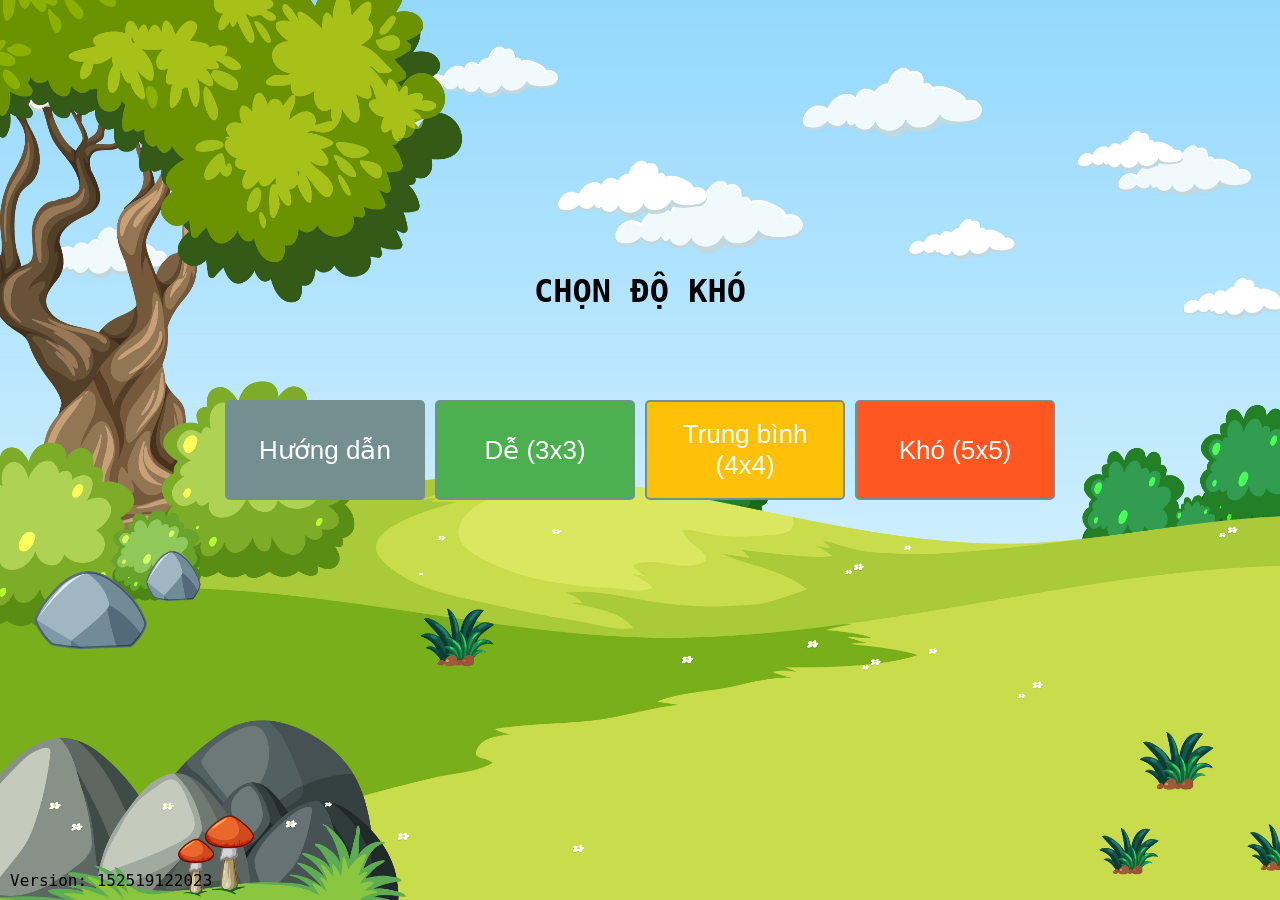
==== index.html @ 19823965 "add bg music" ====
<!DOCTYPE html>
<html lang="en">
<head>
  <meta charset="UTF-8">
  <meta name="viewport" content="width=device-width, initial-scale=1.0">
  <link rel="stylesheet" href="index.css">
  <link rel="stylesheet" href="https://fonts.googleapis.com/icon?family=Material+Icons">
  <script src="metadata.js" defer></script>
  <script src="drawing.js" defer></script>
  <script src="functions.js" defer></script>
</head>
<body>

    <!-- <div class="icon">
      <i class="material-icons" onclick="offMusic()">volume_up</i>
      <i class="material-icons" onclick="onMusic()">volume_off</i>
    </div> -->

    <div class="btn-mode-container" id="startMenu">
      <h1>CHỌN ĐỘ KHÓ</h1>
      <button class="btn" id="btnTutor" onclick="tutorial()">Hướng dẫn</button>
      <button class="btn" id="btnEasy" onclick="changeLevel('dễ')" value="dễ">Dễ (3x3)</button>
      <button class="btn" id="btnMedium" onclick="changeLevel('trung bình')" value="trung bình">Trung bình (4x4)</button>
      <button class="btn" id="btnHard" onclick="changeLevel('khó')" value="khó">Khó (5x5)</button>
    </div>

    <div class="tutor" id="tutor">
      <button class="btnTutor" onclick="openMenu()">Trở về màn hình chính</button>
    </div>

    <div class="popup" id="popup">
      <div class="popup-content">
        <span class="close" onclick="closeWinningPopup()">&times;</span>
        <p>Bạn đã chiến thắng, chuyển sang chế độ khó hơn để tăng sự thử thách nào!</p>
        <button class="btn" onclick="closeWinningPopup()">Ok</button>
      </div>
    </div>

    <div class="popup" id="popupPassLevel">
      <div class="popup-content">
        <p>Đáp án đúng!</p>
        <button class="btn" onclick="closePassLevelPopup()">Màn tiếp theo</button>
      </div>
    </div>

    <div class="popup" id="popupFailLevel">
      <div class="popup-content">
        <p>Sai rồi! Hãy thử sắp xếp lại kiểu khác</p>
        <button class="btn" onclick="closeFailLevelPopup()">Ok</button>
      </div>
    </div>
    <div class="popup" id="popupMenuWarning">
      <div class="popup-content">
        <p>Thoát ra menu chính sẽ reset toàn bộ quá trình chơi của bạn</p>
        <button class="btn" onclick="openMenu()">Ok</button>
        <button class="btn" onclick="closeMenuWarningPopup()">Hủy</button>
      </div>
    </div>

    <div id="item">
      <div class="shape-container" id="bottomShapeContainer">
        <canvas id="bottomShape" width="100" height="200"></canvas>
      </div>
      <div class="shape-container" id="curveBottomRShapeContainer">
        <canvas id="curveBottomRShape" width="200" height="200"></canvas>
      </div>
      <div class="shape-container" id="crescentRShapeContainer">
        <canvas id="crescentRShape" width="150" height="200"></canvas>
      </div>
      <div class="shape-container" id="bottom2ShapeContainer">
        <canvas id="bottom2Shape" width="100" height="300"></canvas>
      </div>
      <div class="shape-container" id="aslantRShapeContainer">
        <canvas id="aslantRShape" width="200" height="200"></canvas>
      </div>
      <div class="shape-container" id="aslant2RShapeContainer">
        <canvas id="aslant2RShape" width="200" height="300"></canvas>
      </div>
      <div class="shape-container">
      </div>
    </div>
    
    
    <div id="playground">
      <div id="template-container">
        <img id="template" src="">
      </div>
      <div class="board-container">
        <div id="board"></div>
      </div>
    </div>

    <div class="statLevel">
      <div class="level">Màn:&nbsp;</div>
      <div id="level">1</div>
    </div>

    <div class="statMode">
      <div class="mode">Độ khó:&nbsp;</div>
      <div id="mode"></div>
    </div>

    <div class="btnGroup">
      <button class="btn" id="btnReset" onclick="reset()">Reset</button>
      <button class="btn" id="btnOpenMenu" onclick="openMenuWarningPopup()">Menu</button>
      <button class="btn" id="btnCheckBoard" onclick="submit()">Nộp</button>
    </div>

    <audio id="backgroundMusic" loop autoplay="true">
      <source src="assets/theme.mp3" type="audio/mp3">
    </audio>

    <!-- HH:MM DD:MM:YYYY -->
    <div class="version">Version: 152519122023</div>
    </body>
</html>
---- index.css ----
body {
    margin: 0;
    overflow: hidden;
    display: flex;
    height: 100vh;
    background-color: azure;
    font-family: 'Pacifico', monospace;
    background-image: url("assets/bg.jpg");
    background-size: 100% 100%;
}
#playground {
    flex: 1;
    display: flex;
    align-items: center;
    justify-content: center;
    height: 100%;
    flex-direction: column;
    margin-bottom: 150px;
}

canvas {
    cursor: grab;
    touch-action: none; /* Disable touch gestures for better touch-drag experience */
}

#board {
    display: grid;
    grid-template-columns: repeat(4, 1fr);
    gap: 0px;
    width: 400px;
    height: 400px;
    border: 5px solid rgb(255, 192, 114);
    margin-left: -40%;
}
.board-cell{
    width: 100px;
    height: 100px;
    background-color:bisque;
    display: flex;
    justify-content: center;
    align-items: center;
}
.dot{
    width: 10px;
    height: 10px;
    border-radius: 50%;
    background-color: rgb(194, 191, 191);
}
#item{
    display: grid;
    grid-template-columns: repeat(3, 0.3fr);
    margin-top: 13%;
    margin-left: 3%;
}
.statLevel{
    display: flex;
    position: absolute;
    width: 40vw;
    height: 50px;
    top: 57.5%;
    left: 51%;
    font-size: 40px;
    justify-content: right;
    transform: rotate(-2.5deg);
}
.statMode{
    border-bottom: 5px solid rgb(255, 192, 114);
    border-left: 5px solid rgb(255, 192, 114);
    background-color: bisque;
    border-bottom-left-radius: 20px ;
    display: flex;
    position: absolute;
    width: auto;
    height: 42px;
    padding: 5px 20px;
    top: 0;
    right: 0;
    font-size: 28px;
    justify-content: center;
}
.btnGroup{
    display: flex;
    position: absolute;
    width: 350px;
    height: 50px;
    bottom: 4%;
    left: 68%;
    flex-direction: row;
}
.btn{
    margin: 0 5px;
    width: 150px;
    height: 50px;
    
    font-size: 20px;
    border: 2px solid rgb(116, 143, 143);
    border-radius: 5px;
    cursor: pointer;
    transition: background-color 0.3s;
}
.shape-container{
    width: 200px;
    height: 200px;
    display: flex;
    justify-content: center;
    align-items: center;
}
#template-container{
    position: absolute;
    top: 23%;
    left: 81.5%;
    
}
#template{
    background-color:bisque;
    width: 230px;
    height: 230px;
    display: block;
    user-select: none;
}
#btnReset {
    background-color: #3498db;
    color: #fff;
}

#btnOpenMenu {
    background-color: #2ecc71;
    color: #fff;
}

#btnCheckBoard {
    background-color: #e74c3c;
    color: #fff;
}
#btnReset:hover {
    background-color: #1d73ac;
}

#btnOpenMenu:hover {
    background-color: #11a850;
}
#btnCheckBoard:hover {
    background-color: #b42f21;
}
.btn-mode-container{
    display: flex;
    position: absolute;
    width: 100vw;
    height: 100vh;
    display: flex;
    justify-content: center;
    align-items: center;
    background-color: antiquewhite;
    z-index: 99999;
    background-image: url(assets/menubg.jpg);
    background-size: 100% 100%;
}
.popup {
    display: none;
    position: fixed;
    top: 50%;
    left: 50%;
    transform: translate(-50%, -50%);
    background-color: #fefefe;
    padding: 20px;
    border: 1px solid #ccc;
    border-radius: 10px;
    box-shadow: 0 0 15px rgba(0, 0, 0, 0.3);
    z-index: 99998;
    width: 680px;
}
.popup-content {
    text-align: center;
}
.popup-content>p {
    font-size: xx-large;
}
.close {
    position: absolute;
    top: 5px;
    right: 10px;
    font-size: 20px;
    cursor: pointer;
}

#btnTutor, #btnEasy, #btnMedium, #btnHard{
    width: 200px;
    height: 100px;
    font-size: 26px;
    color: white;
}
#btnTutor{
    background-color:rgb(116, 143, 143);
}
#btnEasy{
    background-color: #4CAF50;
}
#btnMedium{
    background-color: #FFC107;
}
#btnHard{
    background-color: #FF5722 ;
}
.btn-mode-container>h1{
    position: absolute;
    top: 30%;
    left: 50%;
    transform: translate(-50%, -50%);
    width: auto;
}
.version{
    position: absolute;
    bottom: 0;
    left: 0;
    padding: 10px;
    z-index: 100000;
}
.tutor{
    display: none;
    position: absolute;
    width: 100vw;
    height: 100vh;
    justify-content: center;
    align-items: center;
    background-color: antiquewhite;
    background-image: url(assets/tutor.jpg);
    background-size: 100% 100%;
}

.btnTutor {
    display: inline-block;
    padding: 10px 20px;
    font-size: 16px;
    text-align: center;
    text-decoration: none;
    cursor: pointer;
    border: none;
    border-radius: 5px;
    background-color: #3498db;
    color: #fff;
    transition: background-color 0.3s ease;
  }
  .btnTutor:hover {
    background-color: #2980b9;
  }

  .icon{
    z-index: 100001;
  }
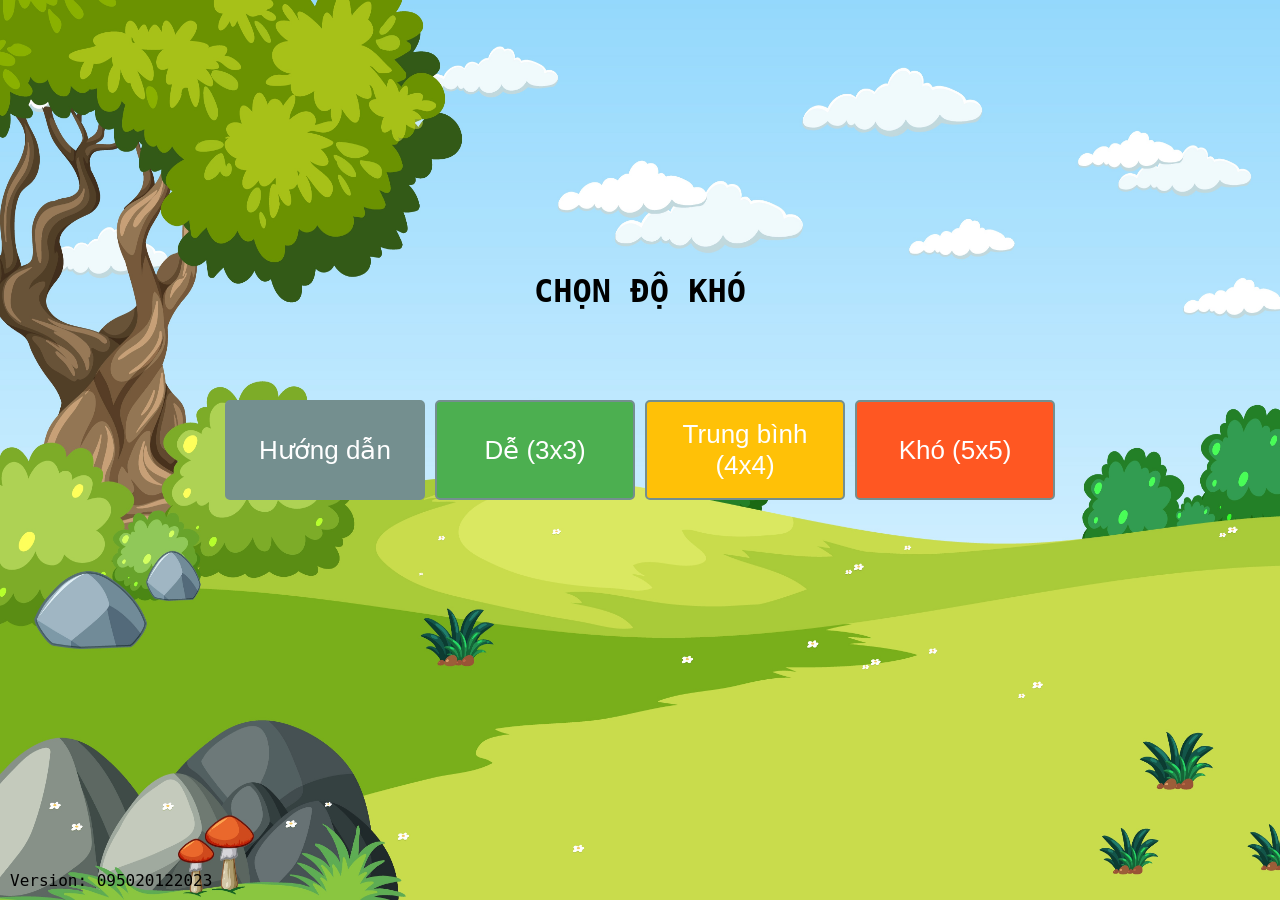
==== commit 903c4d40: "update audio" ====
--- a/index.html
+++ b/index.html
@@ -111,6 +111,6 @@
     </audio>
 
     <!-- HH:MM DD:MM:YYYY -->
-    <div class="version">Version: 152519122023</div>
+    <div class="version">Version: 095020122023</div>
     </body>
 </html>
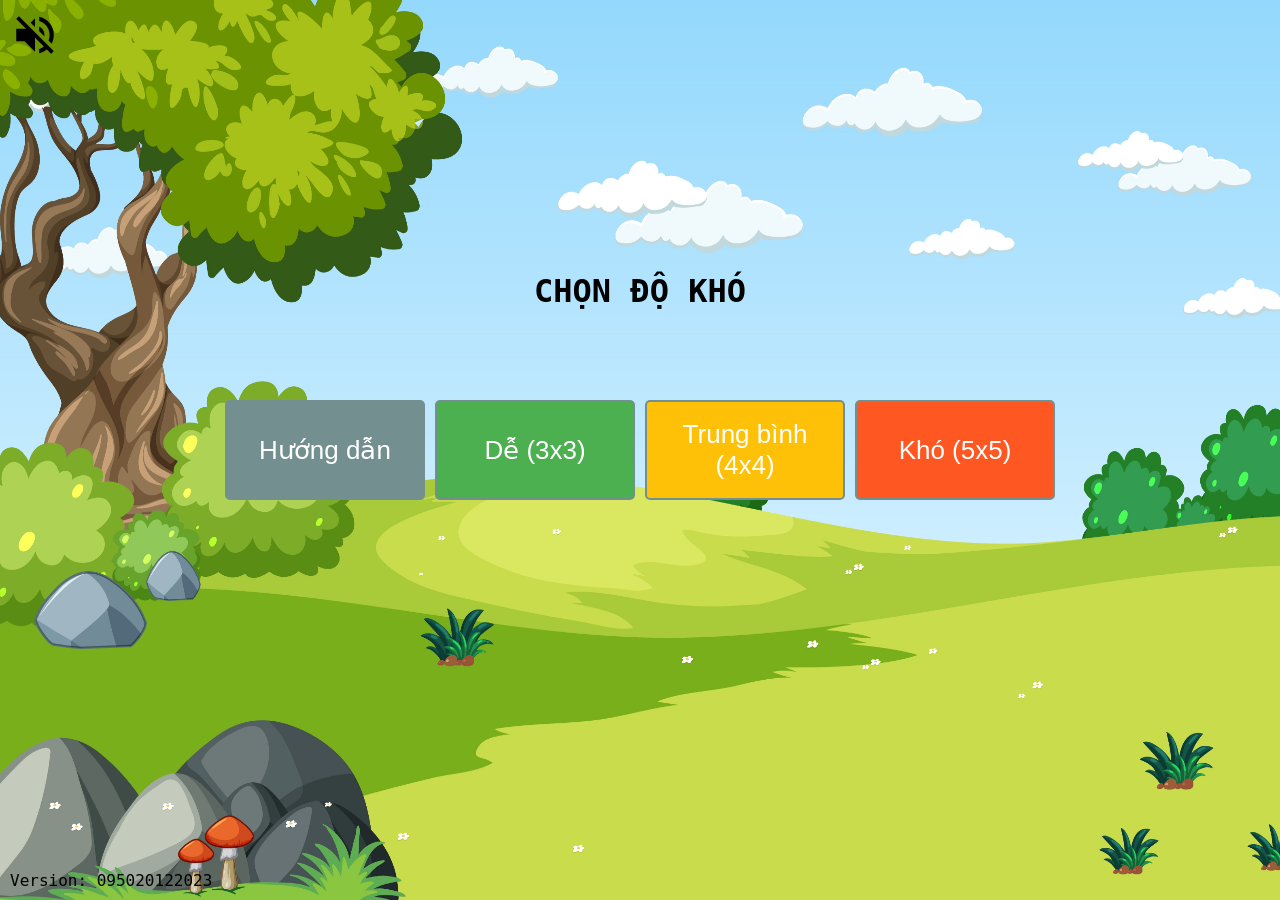
==== commit 9139b5db: "add on off volume update audio" ====
--- a/index.html
+++ b/index.html
@@ -11,10 +11,10 @@
 </head>
 <body>
 
-    <!-- <div class="icon">
-      <i class="material-icons" onclick="offMusic()">volume_up</i>
-      <i class="material-icons" onclick="onMusic()">volume_off</i>
-    </div> -->
+    <div class="icon">
+      <i class="material-icons" id="v_on" style="font-size: 50px;" onclick="onMusic()">volume_up</i>
+      <i class="material-icons" id="v_off" style="font-size: 50px;" onclick="offMusic()">volume_off</i>
+    </div>
 
     <div class="btn-mode-container" id="startMenu">
       <h1>CHỌN ĐỘ KHÓ</h1>
--- a/index.css
+++ b/index.css
@@ -245,5 +245,12 @@
   }
 
   .icon{
+    position: absolute;
+    top: 10px;
+    left: 10px;
     z-index: 100001;
+    cursor: pointer;
+  }
+  #v_on{
+    display: none;
   }
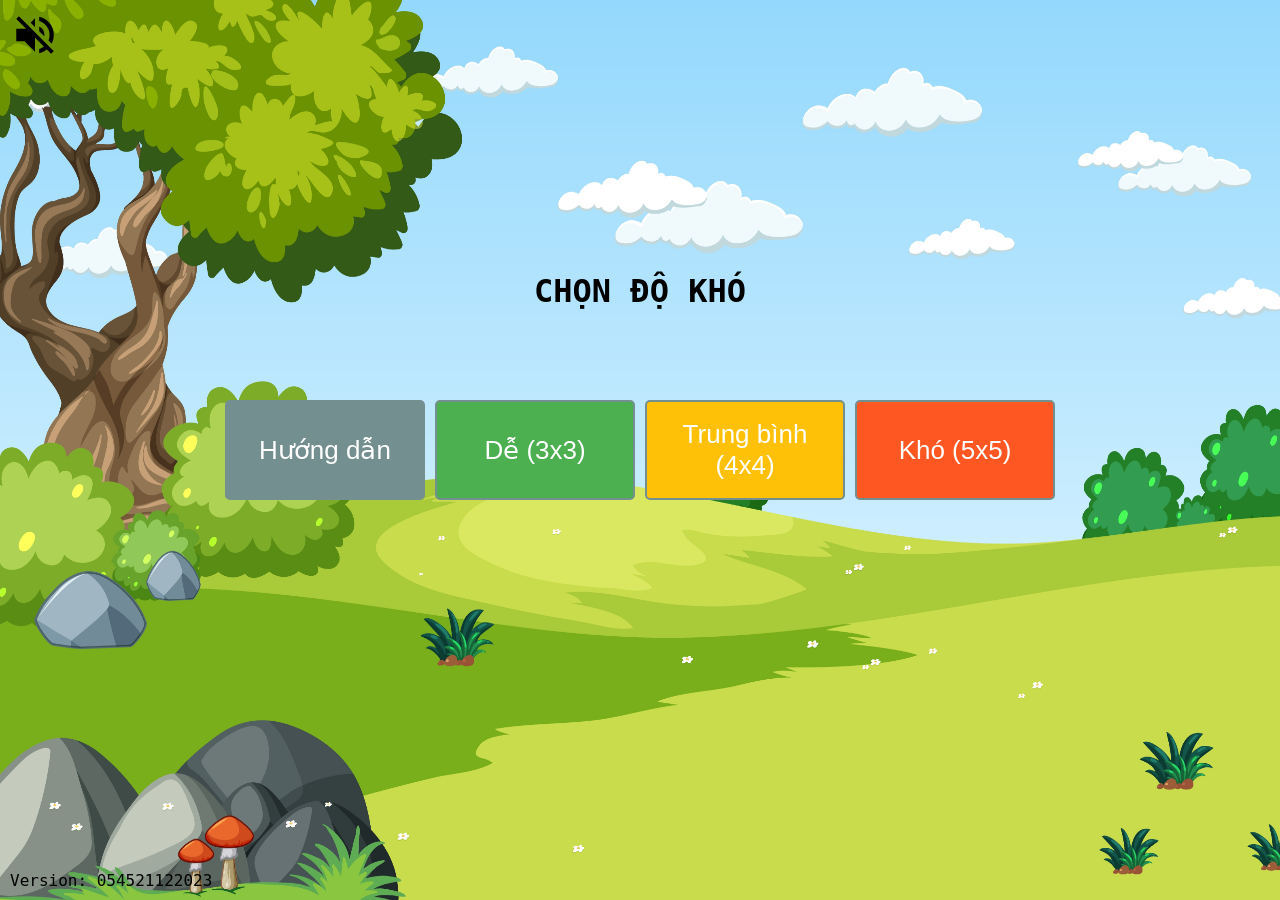
==== commit ab637fb4: "up version, reset level" ====
--- a/index.html
+++ b/index.html
@@ -6,7 +6,7 @@
   <link rel="stylesheet" href="index.css">
   <link rel="stylesheet" href="https://fonts.googleapis.com/icon?family=Material+Icons">
   <script src="metadata.js" defer></script>
-  <script src="drawing.js" defer></script>
+  <!-- <script src="drawing.js" defer></script> -->
   <script src="functions.js" defer></script>
 </head>
 <body>
@@ -58,26 +58,6 @@
     </div>
 
     <div id="item">
-      <div class="shape-container" id="bottomShapeContainer">
-        <canvas id="bottomShape" width="100" height="200"></canvas>
-      </div>
-      <div class="shape-container" id="curveBottomRShapeContainer">
-        <canvas id="curveBottomRShape" width="200" height="200"></canvas>
-      </div>
-      <div class="shape-container" id="crescentRShapeContainer">
-        <canvas id="crescentRShape" width="150" height="200"></canvas>
-      </div>
-      <div class="shape-container" id="bottom2ShapeContainer">
-        <canvas id="bottom2Shape" width="100" height="300"></canvas>
-      </div>
-      <div class="shape-container" id="aslantRShapeContainer">
-        <canvas id="aslantRShape" width="200" height="200"></canvas>
-      </div>
-      <div class="shape-container" id="aslant2RShapeContainer">
-        <canvas id="aslant2RShape" width="200" height="300"></canvas>
-      </div>
-      <div class="shape-container">
-      </div>
     </div>
     
     
@@ -111,6 +91,8 @@
     </audio>
 
     <!-- HH:MM DD:MM:YYYY -->
-    <div class="version">Version: 095020122023</div>
+    <div class="version">Version: 054521122023</div>
     </body>
 </html>
+
+
--- a/index.css
+++ b/index.css
@@ -30,7 +30,7 @@
     width: 400px;
     height: 400px;
     border: 5px solid rgb(255, 192, 114);
-    margin-left: -40%;
+    margin-left: -50%;
 }
 .board-cell{
     width: 100px;
@@ -48,9 +48,10 @@
 }
 #item{
     display: grid;
-    grid-template-columns: repeat(3, 0.3fr);
-    margin-top: 13%;
+    grid-template-columns: repeat(4, 3fr);
+    margin-top: 10%;
     margin-left: 3%;
+    margin-bottom: 3%;
 }
 .statLevel{
     display: flex;
@@ -91,7 +92,6 @@
     margin: 0 5px;
     width: 150px;
     height: 50px;
-    
     font-size: 20px;
     border: 2px solid rgb(116, 143, 143);
     border-radius: 5px;
@@ -109,7 +109,6 @@
     position: absolute;
     top: 23%;
     left: 81.5%;
-    
 }
 #template{
     background-color:bisque;
@@ -239,18 +238,48 @@
     background-color: #3498db;
     color: #fff;
     transition: background-color 0.3s ease;
-  }
-  .btnTutor:hover {
+}
+.btnTutor:hover {
     background-color: #2980b9;
-  }
-
-  .icon{
+}
+
+.icon{
     position: absolute;
     top: 10px;
     left: 10px;
     z-index: 100001;
     cursor: pointer;
-  }
-  #v_on{
+}
+#v_on{
     display: none;
-  }+}
+
+#curveBottomLShape{
+    transform: scaleX(-1);
+}
+#curveTopRShape{
+    transform: scaleY(-1);
+}
+#curveTopLShape{
+    transform: scaleX(-1) scaleY(-1);
+}
+
+#crescentLShape{
+    transform: scaleX(-1);
+}
+#crescentTShape{
+    transform: scaleY(-1);
+}
+
+#aslantLShape{
+    transform: scaleX(-1);
+}
+
+#aslant2LShape{
+    transform: scaleX(-1);
+}
+
+#aslant2TShape{
+    transform: scaleY(-1);
+}
+
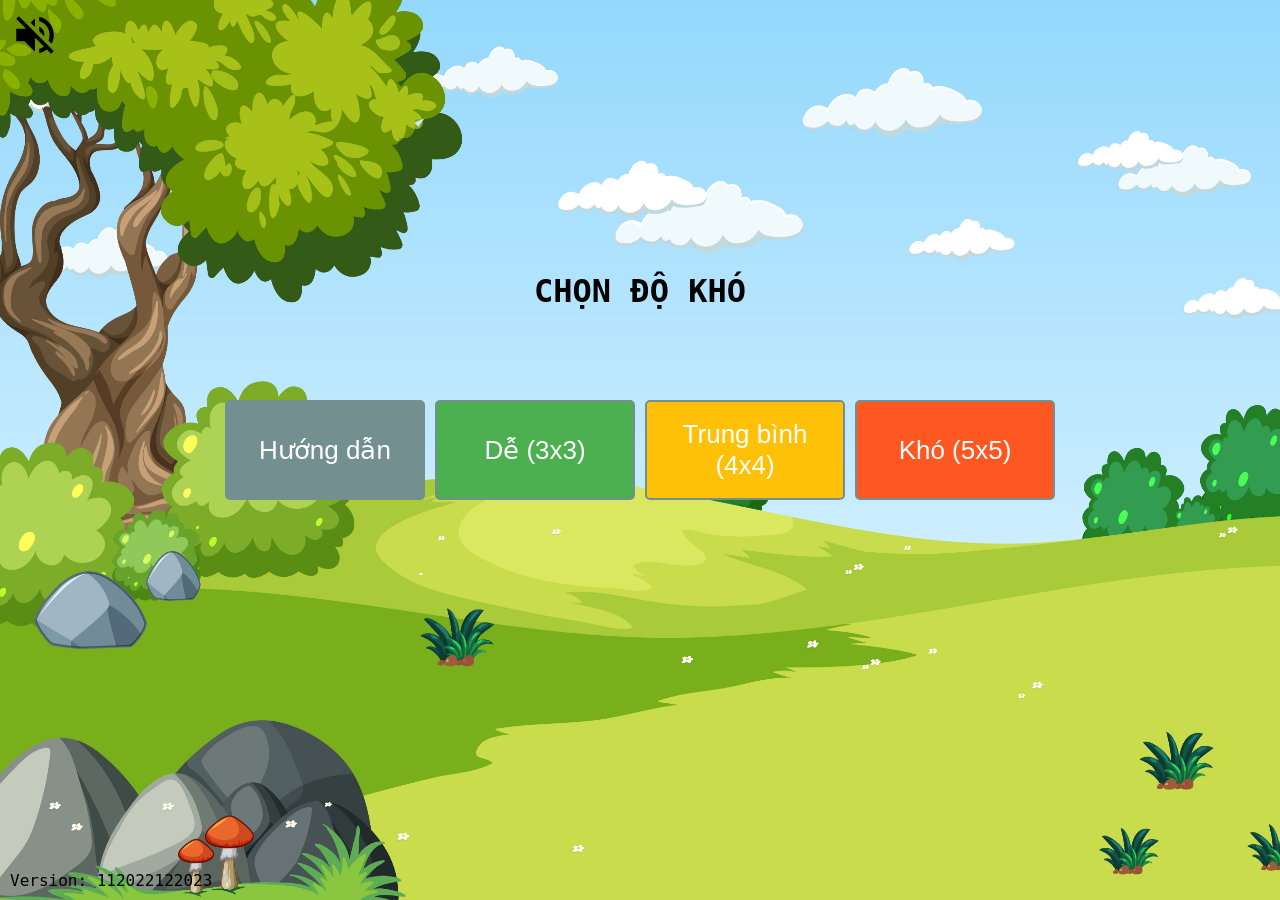
==== commit f181ec12: "re design ui" ====
--- a/index.html
+++ b/index.html
@@ -57,27 +57,26 @@
       </div>
     </div>
 
-    <div id="item">
-    </div>
-    
-    
-    <div id="playground">
-      <div id="template-container">
-        <img id="template" src="">
+    <div class="playground">
+      <div class="item-container">
+        <div id="item"></div>
       </div>
       <div class="board-container">
         <div id="board"></div>
       </div>
+      <div class="template-container">
+        <!-- <div class="statLevel">Màn 1</div> -->
+        <img id="template" src="">
+      </div>
     </div>
 
-    <div class="statLevel">
-      <div class="level">Màn:&nbsp;</div>
-      <div id="level">1</div>
-    </div>
+    <!-- <div class="statLevel"></div> -->
 
     <div class="statMode">
       <div class="mode">Độ khó:&nbsp;</div>
-      <div id="mode"></div>
+      <div id="mode"></div> &nbsp;|&nbsp;
+      <div class="level">Màn:&nbsp;</div>
+          <div id="level">1</div>
     </div>
 
     <div class="btnGroup">
@@ -86,12 +85,12 @@
       <button class="btn" id="btnCheckBoard" onclick="submit()">Nộp</button>
     </div>
 
-    <audio id="backgroundMusic" loop autoplay="true">
+    <!-- <audio id="backgroundMusic" loop autoplay="true">
       <source src="assets/theme.mp3" type="audio/mp3">
-    </audio>
+    </audio> -->
 
     <!-- HH:MM DD:MM:YYYY -->
-    <div class="version">Version: 054521122023</div>
+    <div class="version">Version: 112022122023</div>
     </body>
 </html>
 
--- a/index.css
+++ b/index.css
@@ -1,28 +1,44 @@
 body {
     margin: 0;
-    overflow: hidden;
-    display: flex;
-    height: 100vh;
+    height: 100%;
+    width: 100%;
     background-color: azure;
     font-family: 'Pacifico', monospace;
-    background-image: url("assets/bg.jpg");
+    background-image: url(assets/bg2.jpg);
     background-size: 100% 100%;
 }
-#playground {
-    flex: 1;
-    display: flex;
-    align-items: center;
-    justify-content: center;
-    height: 100%;
-    flex-direction: column;
-    margin-bottom: 150px;
+.playground {
+    display: flex;
+    height: 100vh;
+    overflow: hidden;
+}
+
+.item-container {
+    flex: 40%;
+    overflow: hidden;
+    display: flex;
+    justify-content: center;
+    align-items: center;
+}
+.board-container {
+    flex: 24%;
+    overflow: hidden;
+    display: flex;
+    justify-content: center;
+    align-items: center;
+}
+.template-container{
+    flex: 20%;
+    overflow: hidden;
+    display: flex;
+    justify-content: center;
+    align-items: center;
 }
 
 canvas {
     cursor: grab;
     touch-action: none; /* Disable touch gestures for better touch-drag experience */
 }
-
 #board {
     display: grid;
     grid-template-columns: repeat(4, 1fr);
@@ -30,11 +46,14 @@
     width: 400px;
     height: 400px;
     border: 5px solid rgb(255, 192, 114);
-    margin-left: -50%;
+    margin-bottom: 100px;
+}
+.shape-container{
+    display: flex;
+    justify-content: center;
+    align-items: center;
 }
 .board-cell{
-    width: 100px;
-    height: 100px;
     background-color:bisque;
     display: flex;
     justify-content: center;
@@ -48,22 +67,13 @@
 }
 #item{
     display: grid;
-    grid-template-columns: repeat(4, 3fr);
-    margin-top: 10%;
-    margin-left: 3%;
-    margin-bottom: 3%;
-}
-.statLevel{
-    display: flex;
-    position: absolute;
-    width: 40vw;
-    height: 50px;
-    top: 57.5%;
-    left: 51%;
+    grid-template-columns: repeat(3, 3fr);
+}
+/* .statLevel{
+    position: absolute;
+    top: 102px;
     font-size: 40px;
-    justify-content: right;
-    transform: rotate(-2.5deg);
-}
+} */
 .statMode{
     border-bottom: 5px solid rgb(255, 192, 114);
     border-left: 5px solid rgb(255, 192, 114);
@@ -98,22 +108,12 @@
     cursor: pointer;
     transition: background-color 0.3s;
 }
-.shape-container{
-    width: 200px;
-    height: 200px;
-    display: flex;
-    justify-content: center;
-    align-items: center;
-}
-#template-container{
-    position: absolute;
-    top: 23%;
-    left: 81.5%;
-}
+
+
 #template{
     background-color:bisque;
-    width: 230px;
-    height: 230px;
+    width: 400px;
+    height: 400px;
     display: block;
     user-select: none;
 }
